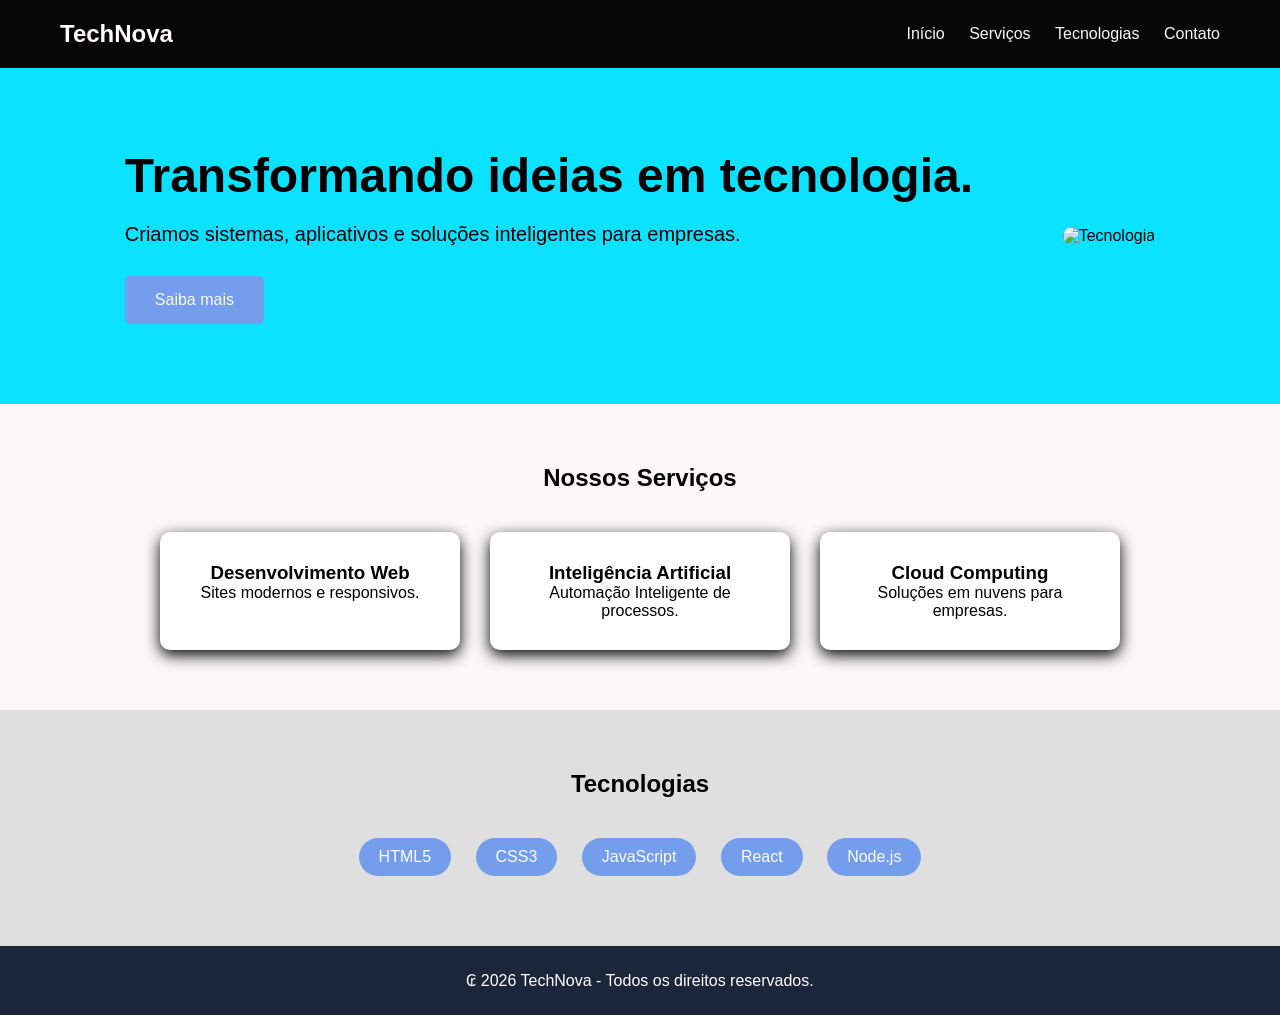
==== index.html @ 0d694b4f "Add files via upload" ====
<!DOCTYPE html>
<html lang="pt.BR">

<head>
    <meta charset="UTF-8">
    <meta name="viewport" content="width=device-width, initial-scale=1.0">
    <title>TechNova</title>

    <link rel="stylesheet" href="style.css">
</head>

<body>

    <header>
        <h2>TechNova</h2>
        <nav>
            <a href="index.html">Início</a>
            <a href="servicos.html">Serviços</a>
            <a href="tecnologias.html">Tecnologias</a>
            <a href="form.html">Contato</a>

        </nav>
    </header>

    <section class="banner">

        <div class="texto">
            <h1>Transformando ideias em tecnologia.</h1>

            <p>
            Criamos sistemas, aplicativos e soluções inteligentes para empresas.
            </p>

            <button>Saiba mais</button>
        </div>

        <div class="img">
            <img src="tec.jfif"
            alt="Tecnologia">
        </div>
    </section>    


    <section class="servicos">
        
        <h2>Nossos Serviços</h2>
        <div class="cards">
            <div class="card">
                <h3>Desenvolvimento Web</h3>
                <p>Sites modernos e responsivos.</p>
            </div>

            <div class="card">
                <h3>Inteligência Artificial</h3>
                <p>Automação Inteligente de processos.</p>

            </div>

            <div class="card">
                <h3>Cloud Computing</h3>
                <p>Soluções em nuvens para empresas.</p>
            </div>

        </div>

    </section>

    <section class="tecnologias">
        <h2>Tecnologias</h2>

        <ul>
            <li>HTML5</li>
            <LI>CSS3</LI>
            <LI>JavaScript</LI>
            <LI>React</LI>
            <li>Node.js</li>
        </ul> 
    </section>

    <footer>

        <p>₢ 2026 TechNova - Todos os direitos reservados.</p>

    </footer>

    <script src="script.js"></script>

</body>

</html>
---- style.css ----
*{
    margin:0;
    padding:0;
    box-sizing:border-box;
    font-family:Arial, Helvetica, sans-serif;
}

body{
    background:rgb(0, 0, 0);
}

header{
    background: rgb(7, 7, 7);
    color: rgb(255, 253, 253);

    display:flex;
    justify-content:space-between;
    align-items:center;

    padding:20px 60px;

}


nav a{
    color: #faf8f8;
    text-decoration: none;
    margin-left: 20px;
}

nav a:hover{
    color: #00b4d8;
}

.banner{
    display: flex;
    justify-content: space-around;
    align-items: center;

    padding: 80px;

    background:#0be2ff;
    color: rgb(0, 0, 0);
}

.banner img{

    width: 450px;
    border-radius: 10px;
}  


.texto h1{

    font-size: 48px;
    margin-bottom: 20px;

}

.texto p{

    font-size: 20px;
    margin-bottom: 30px;
}

button{
    padding: 15px 30px;

    background: #749eec;

    border: none;

    color: rgb(250, 250, 250);

    cursor: pointer;

    border-radius: 5px;

    font-size: 16px;
}

button :hover{
    background: #00b4d8;
}

.servicos{
    
    padding: 60px;

    background: #faf8f8;

    text-align:center;
}

.cards{
    display: flex;
    justify-content: center ;
    gap: 30px;
    
    margin-top: 40px;
}

.card{
    width: 300px;

    background: white;

    padding: 30px;

    border-radius: 10px;

    box-shadow: 0 5px 15px black;

    transition: .4s;

}

.card:hover{
    transform:translateY(-10px);
}

.tecnologias{

    padding: 60px;

    background: #dfdfdf;

    text-align:center;
}

.tecnologias ul{

    list-style:none;

    margin-top:30px;
}

.tecnologias li{

    display:inline-block;

    background:#749eec;

    color:rgb(252, 252, 252);

    padding:10px 20px;

    border-radius:20px;

    margin:10px;
}

footer{
    background: #1b263b;

    color: rgb(255, 255, 255);

    text-align: center;

    padding: 25px;
}

.pagina-servicos{

    padding: 60px;
    background: #f4f4f4;
    text-align: center;

}

.pagina-servicos h1{

    font-size: 42px;
    color: #0d1b2a;
    margin-bottom: 20px;
    
}

.pagina-servicos p{

    font-size: 18px;
    color: #555;
    max-width: 800px;
    margin: 0 auto 50px;
}
.cards-serviços{

    display: grid;
    grid-template-columns: repeat(auto-fit, minmax(320px, 1fr));
    gap: 30px;

.servico{

    background: white;
    padding: 30px;

    border-radius: 10px;

    box-shadow: 0 5px 15px rgba(0,0,0,.2);

    transition: .3s;

    text-align: left
}
}
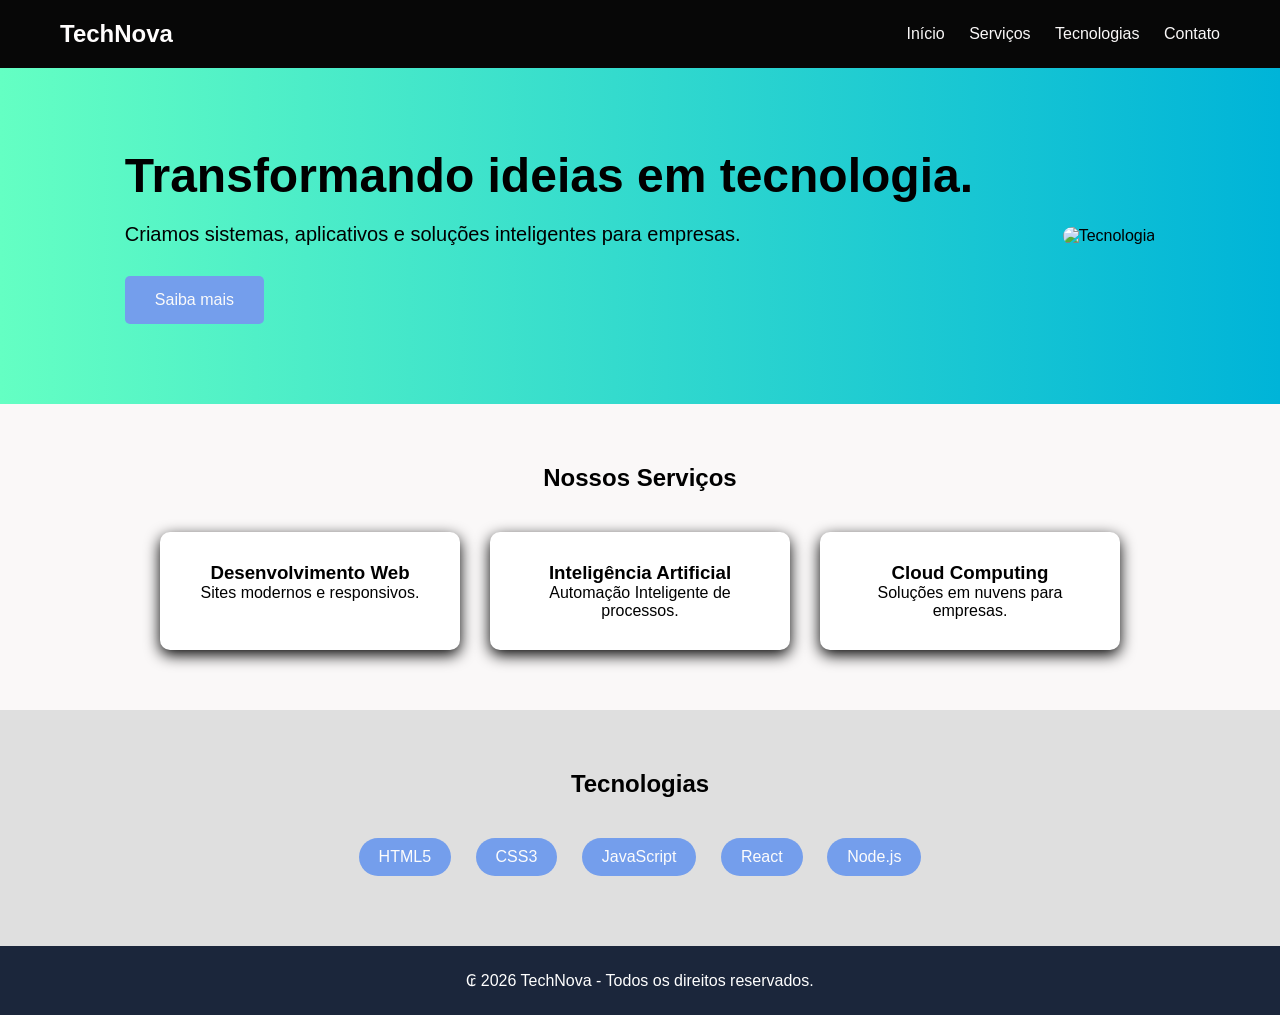
==== commit d8b0a542: "Add files via upload" ====
--- a/index.html
+++ b/index.html
@@ -7,6 +7,7 @@
     <title>TechNova</title>
 
     <link rel="stylesheet" href="style.css">
+    
 </head>
 
 <body>
@@ -35,7 +36,7 @@
         </div>
 
         <div class="img">
-            <img src="tec.jfif"
+            <img src="images.jfif"
             alt="Tecnologia">
         </div>
     </section>    
--- a/style.css
+++ b/style.css
@@ -39,7 +39,7 @@
 
     padding: 80px;
 
-    background:#0be2ff;
+    background: linear-gradient(to right,#64ffc3,#00b4d8);
     color: rgb(0, 0, 0);
 }
 
@@ -183,12 +183,12 @@
     max-width: 800px;
     margin: 0 auto 50px;
 }
-.cards-serviços{
+.cards-servicos{
 
     display: grid;
     grid-template-columns: repeat(auto-fit, minmax(320px, 1fr));
     gap: 30px;
-
+}
 .servico{
 
     background: white;
@@ -202,4 +202,80 @@
 
     text-align: left
 }
-}+
+.servico:hover{
+
+    transform: translateY(-8px);
+
+}
+
+.servico h2{
+
+    color: #0d1b2a;
+    margin-bottom: 15px;
+
+}
+
+.servico p{
+
+    margin-bottom: 20px;
+    color: #666;
+
+}
+
+.servico ul{
+
+    padding-left: 20px;
+}
+
+.servico li{
+
+    margin-bottom: 10px;
+}
+
+.banner-tecnologias{
+    background-color: #1b263b;
+    color: white;
+    text-align: center;
+    padding: 70px 30px;
+
+}
+
+.banner-tecnologias h1{
+    font-size: 48px;
+    margin-bottom: 20px;
+    
+}
+
+.banner-tecnologias p{
+    font-size: 20px;
+    width: 70%;
+    margin: auto;
+}
+.grid-tecnologias{
+
+    display: grid;
+
+    grid-template-columns: repeat(auto-fit, minmax(280px,1fr));
+
+    gap: 60px;
+
+    padding: 60px;
+
+    background: #f4f4f4;
+}
+.tecnologia-card{
+    background: white;
+
+    padding: 30px;
+
+    border-radius: 10px;
+
+    box-shadow: 0 5px 15px rgba(0,0,0,.15);
+
+    transition: .4s;
+
+    text-align: center;
+
+}
+
